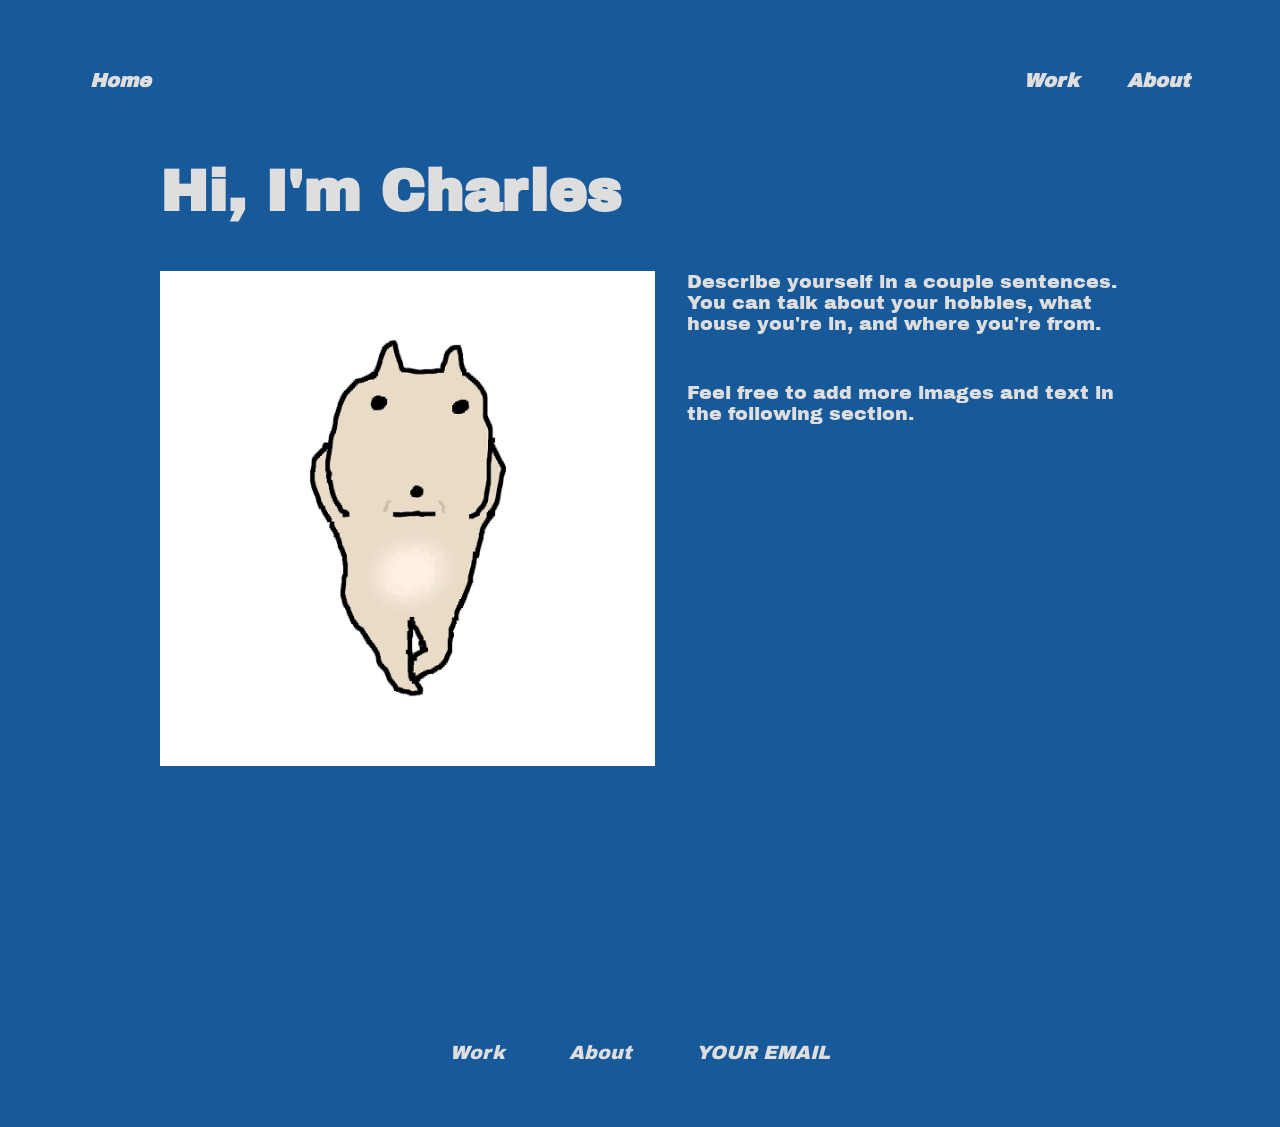
==== about.html @ eee77132 "website changes" ====
<!DOCTYPE html>
<html lang="en">
  <head>
    <title>See config.js</title>
    <meta charset="UTF-8">
    <meta name="viewport" content="width=device-width, initial-scale=1.0">
    <meta http-equiv="X-UA-Compatible" content="ie=edge">
    <link rel="stylesheet" href="./style.css">
  </head>

  <nav>
    <a id="home" href="./index.html">Home</a>
    <a href="./index.html#final-project">Work</a>
    <a href="./about.html">About</a>
  </nav>

  <body>
    <section class="about">
      <h1>Hi, I'm <span id="student-name"></span></h1>

      <img src="./placeholder_assets/placehold_pfp.PNG">

      <div>
        <p>
          Describe yourself in a couple sentences. You can talk about your hobbies, what house you're in, and where you're from.
        </p>

        <p>
          Feel free to add more images and text in the following section.
        </p>
      </div>
    </section>

    <section class="blog"></section>
  </body>

  <footer>See config.js</footer>

  <script src="./config.js"></script>
</html>
---- style.css ----
@import url("https://fonts.googleapis.com/css2?family=Archivo+Black&display=swap");

:root {
  --secondary-background-color: color-mix(in srgb, var(--text-color) 8%, var(--background-color) 92%);
  --accent-color: #FFFFFF;
}

*,
*::before,
*::after {
  margin: 0;
  padding: 0;
  box-sizing: inherit;
}

html {
  color: var(--text-color);
  background-color: var(--background-color);
  font-family: var(--font-family);
  box-sizing: border-box;
}

/* TEXT */

h1, h2, h3, p, b, ul, ol, pre, table {
  margin-bottom: 3rem;
}

h1 {
  font-size: clamp(3rem, 4.5vw, 100rem);
  font-weight: 900;
}

h2 {
  font-size: clamp(2rem, 3vw, 100rem);
  font-weight: 600;
  font-style: italic;
  margin-bottom: 0.5rem;
}

h3 {
  font-size: clamp(1.5rem, 2.5vw, 100rem);
  font-weight: 400;
  margin-bottom: 0.5rem;
}

p {
  font-size: clamp(1.2rem, 1.2vw, 100rem);
  font-weight: 400;
}

b {
  font-size: clamp(1.2rem, 1.2vw, 100rem);
  font-weight: 700;
}

a {
  text-decoration: underline;
  color: var(--text-color);
}

ul, ol, tr{
  font-size: clamp(1.2rem, 1.2vw, 100rem);
  list-style-position: inside;
}

code {
  font-family: var(--mono-font-family);
  background-color: var(--secondary-background-color);
  border-radius: 5px;
  padding: 0px 5px 3px 5px;
}

pre {
  padding: 1vw;
  background-color: var(--secondary-background-color);
  border-radius: 5px;
}

pre code {
  background-color: none;
  font-size: clamp(0.8rem, 0.8vw, 100rem);
  padding: 0%;
  margin: 0%;
}

table {
  border-collapse: collapse;
  width: 100%;
}

th, td {
  border: 1px solid var(--text-color);
  padding: 5px 8px;
  text-align: left;
}

.caption {
  font-size: clamp(1rem, 1vw, 100rem);
  align-self: center;
}

/* Media */

iframe, video, img, .img-duo, .img-trip, .img-quad {
  width: clamp(20rem, 45vw, 160rem); 
  margin-bottom: 2rem;
  align-self: center;
}


iframe, video {
  height: clamp(11.25rem, 25.313vw, 90rem);
  border: none;
}

img {
  object-fit: cover;
}

img:has(+ .caption) {
  margin-bottom: 0.5rem;
}

.img-duo {
  display: flex;
  flex-direction: row;
  overflow: hidden;
}

.img-duo img {
  width: clamp(10rem, 22.5vw, 100rem);
  margin-bottom: 0rem;
}

.img-trip {
  display: flex;
  flex-direction: row;
  overflow: hidden;
}

.img-trip img {
  width: clamp(6.666rem, 15vw, 100rem);
  margin-bottom: 0rem;
}

.img-quad {
  display: grid;
  grid-template-columns: repeat(2, 1fr);
  gap: 0%;
}

.img-quad img {
  width: clamp(10rem, 22.5vw, 100rem);
  margin-bottom: 0rem;
}

/* Slideshow */

.slideshow-container {
  position: relative;
  align-self: center;
  overflow: hidden;
}

.slides {
  display: none;
}

.prev, .next {
  position: absolute;
  top: 50%;
  transform: translateY(-100%);
  padding: 0vh 2vw;

  color: var(--background-color);
  cursor: pointer;
  user-select: none;
  text-decoration: none;

  font-style: var(--mono-font-family);
  font-size: clamp(2rem, 3vw, 100rem);
  filter: invert(1);
  mix-blend-mode: difference;

  display: flex;
  align-items: center;
}

.next { right: 0; }

/* Blog */

.blog {
  width: clamp(0rem, 85vw, 60rem);
  display: flex;
  flex-direction: column;
  margin-left: auto;
  margin-right: auto;
}

/* Nav */

nav {
  height: clamp(0rem, 20vw, 10rem);
  width: 100vw;
  padding: 0rem 7vw;
  gap: 3rem;
  display: flex;
  align-items: center;
  justify-content: flex-end;
}

nav a {
  font-size: clamp(1rem, 1.5vw, 100rem);
  font-weight: 900;
  font-style: italic;
  text-decoration: none;
}

nav #home {
  margin-right: auto;
}

/* Footer */

footer {
  width: 100vw;
  margin-top: 20vh;
  padding: 5vw;
  gap: 5vw;
  display: flex;
  justify-content: center;
  align-items: center;
}

footer #contact-info {
  display: flex;
  flex-direction: column;
}

footer a {
  font-size: clamp(1rem, 1.5vw, 100rem);
  font-weight: 400;
  font-style: italic;
  text-decoration: none;
}

/* Hero */

#hero {
  height: 70vh;
  padding: 0vh 7vw;
  display: flex;
  flex-direction: column;
  align-items: left;
  justify-content: center;
}

#hero h1 {
  font-size: clamp(3.5rem, 8vw, 100rem);
  font-weight: 700;
  margin-bottom: 3rem;
}

/* Final project */

#final-project {
  padding: 0vh 7vw;
}

/* Work */

#work {
  padding: 0vh 7vw;
  display: flex;
  flex-direction: column;
}

#work a {
  font-size: clamp(1.4rem, 2.2vw, 100rem);
}

/* About */

.about {
  width: clamp(0rem, 85vw, 60rem);
  display: grid;
  grid-template-columns: auto 1fr; 
  margin-left: auto;
  margin-right: auto;
}

.about h1 {
  grid-column: 1 / -1;
}

.about img {
  width: 100%;
  height: 55vh;
  padding-right: 2rem;
}

@media (max-width: 1000px) { 
  .about { grid-template-columns: 1fr; } 
  .about img { padding-right: 0%;}
}
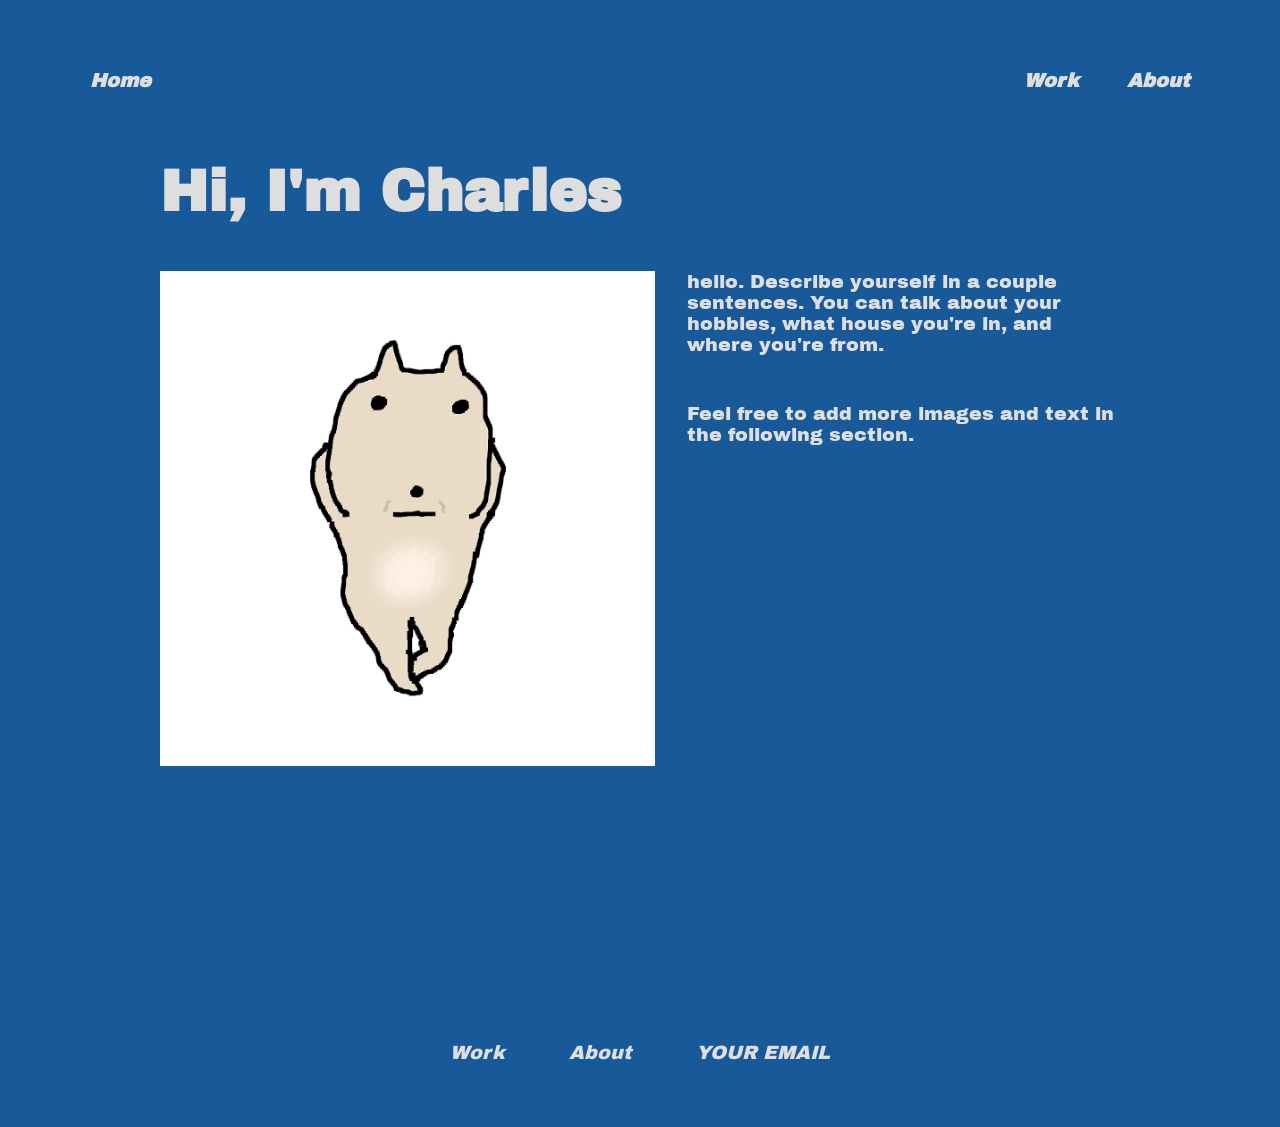
==== commit 0a7e5c3c: "change" ====
--- a/about.html
+++ b/about.html
@@ -22,7 +22,7 @@
 
       <div>
         <p>
-          Describe yourself in a couple sentences. You can talk about your hobbies, what house you're in, and where you're from.
+        hello. Describe yourself in a couple sentences. You can talk about your hobbies, what house you're in, and where you're from.
         </p>
 
         <p>
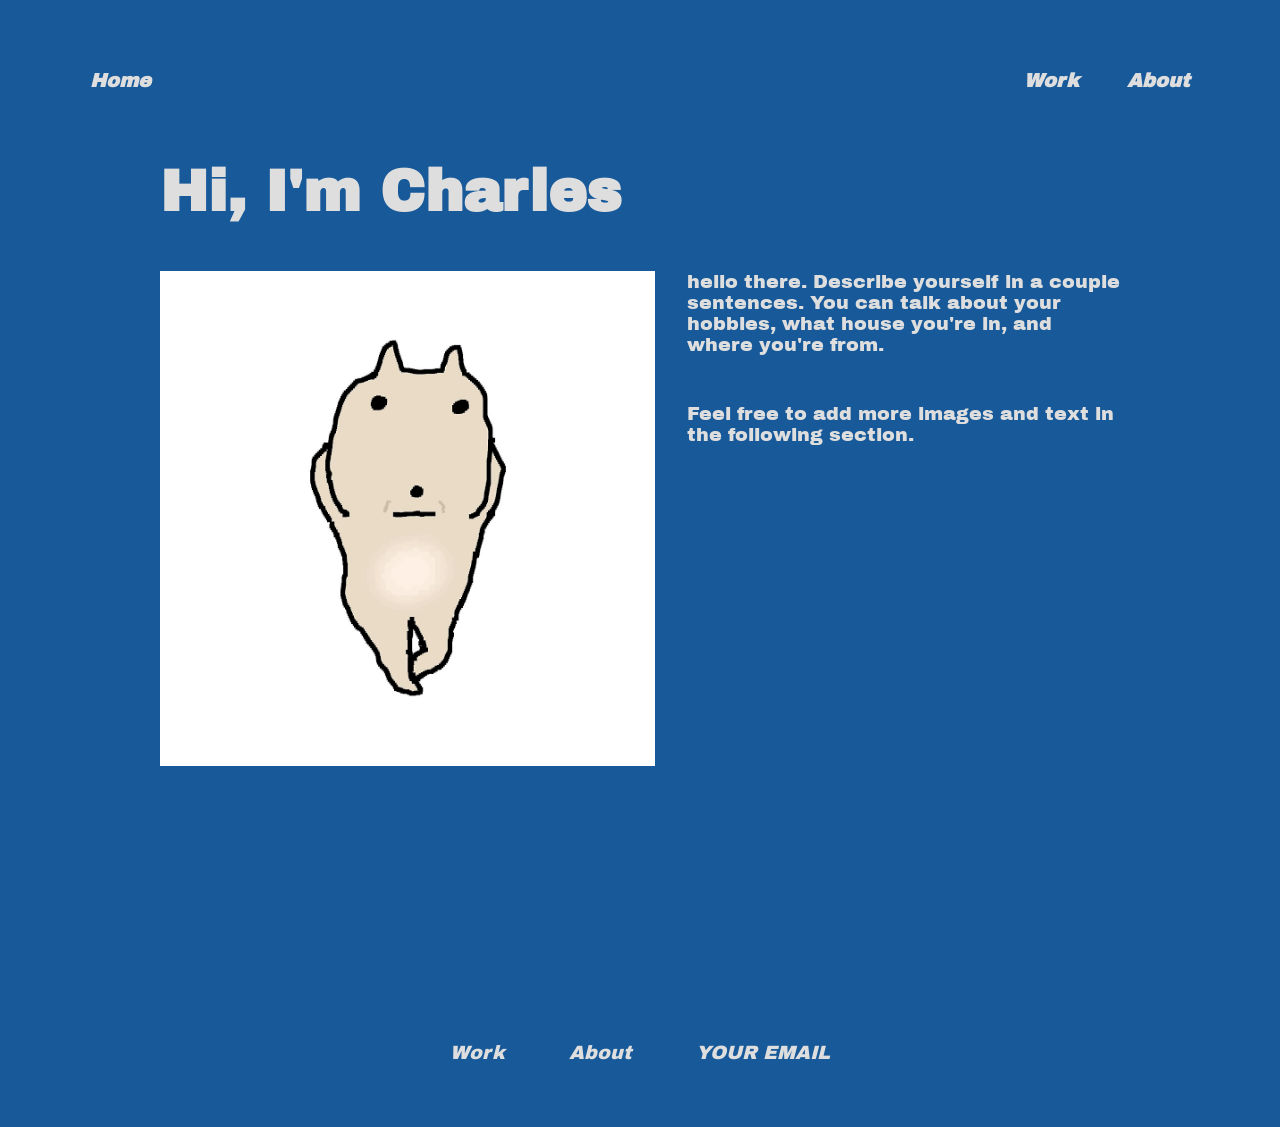
==== commit f794ab19: "change" ====
--- a/about.html
+++ b/about.html
@@ -22,7 +22,7 @@
 
       <div>
         <p>
-        hello. Describe yourself in a couple sentences. You can talk about your hobbies, what house you're in, and where you're from.
+        hello there. Describe yourself in a couple sentences. You can talk about your hobbies, what house you're in, and where you're from.
         </p>
 
         <p>
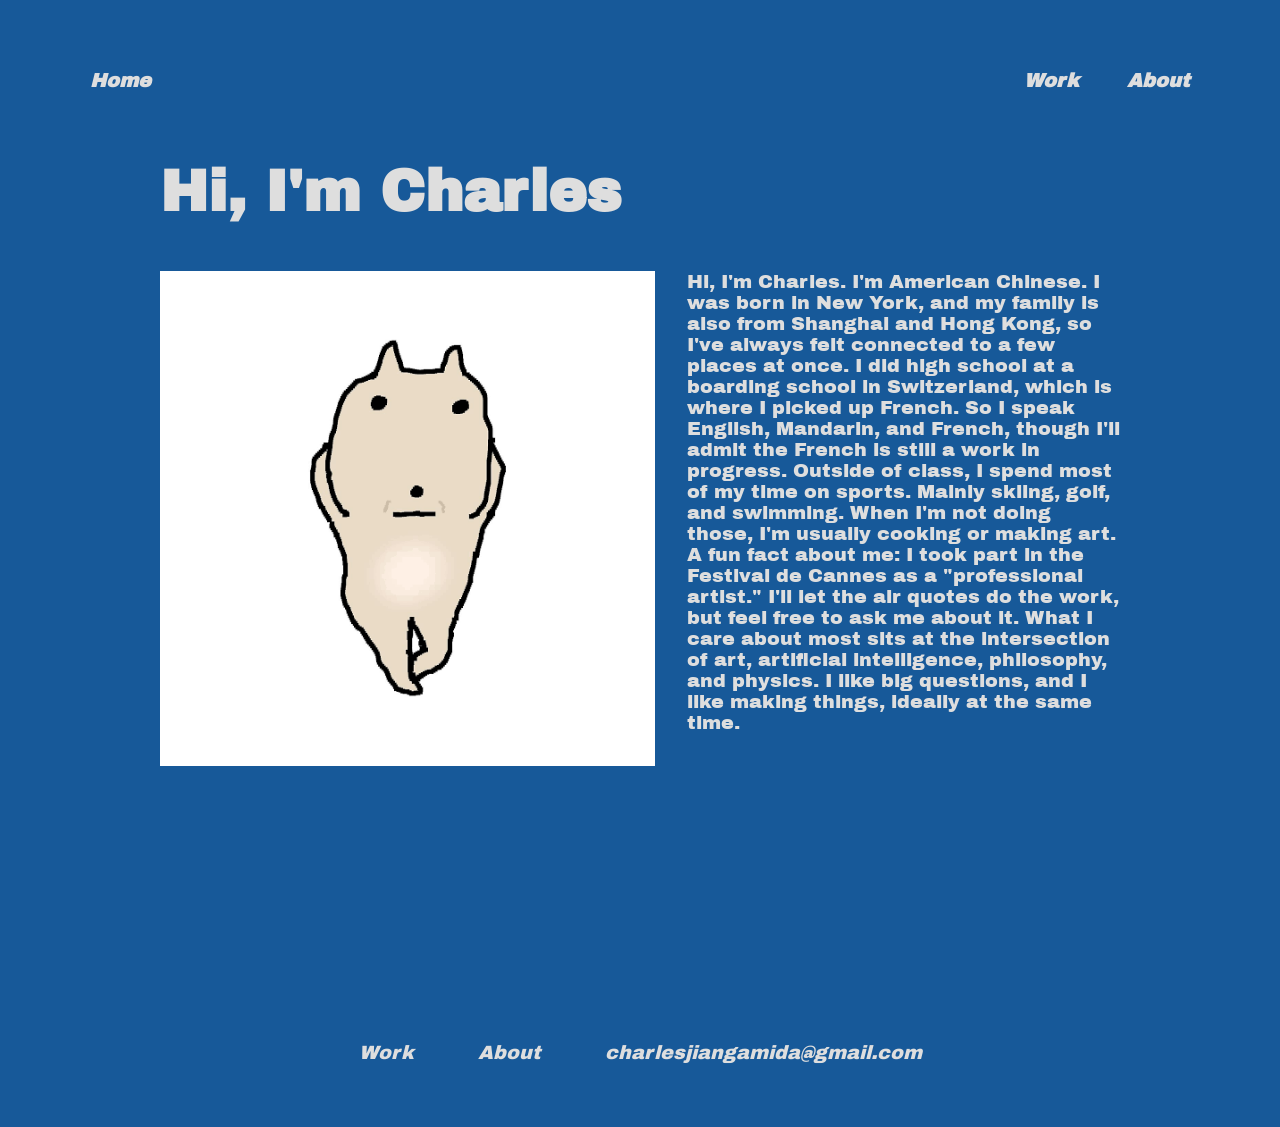
==== commit b8332350: "changes" ====
--- a/about.html
+++ b/about.html
@@ -22,12 +22,13 @@
 
       <div>
         <p>
-        hello there. Describe yourself in a couple sentences. You can talk about your hobbies, what house you're in, and where you're from.
+          Hi, I'm Charles. I'm American Chinese. I was born in New York, and my family is also from Shanghai and Hong Kong, so I've always felt connected to a few places at once. I did high school at a boarding school in Switzerland, which is where I picked up French. So I speak English, Mandarin, and French, though I'll admit the French is still a work in progress.
+          Outside of class, I spend most of my time on sports. Mainly skiing, golf, and swimming. When I'm not doing those, I'm usually cooking or making art.
+          A fun fact about me: I took part in the Festival de Cannes as a "professional artist." I'll let the air quotes do the work, but feel free to ask me about it.
+          What I care about most sits at the intersection of art, artificial intelligence, philosophy, and physics. I like big questions, and I like making things, ideally at the same time.
         </p>
 
-        <p>
-          Feel free to add more images and text in the following section.
-        </p>
+  
       </div>
     </section>
 
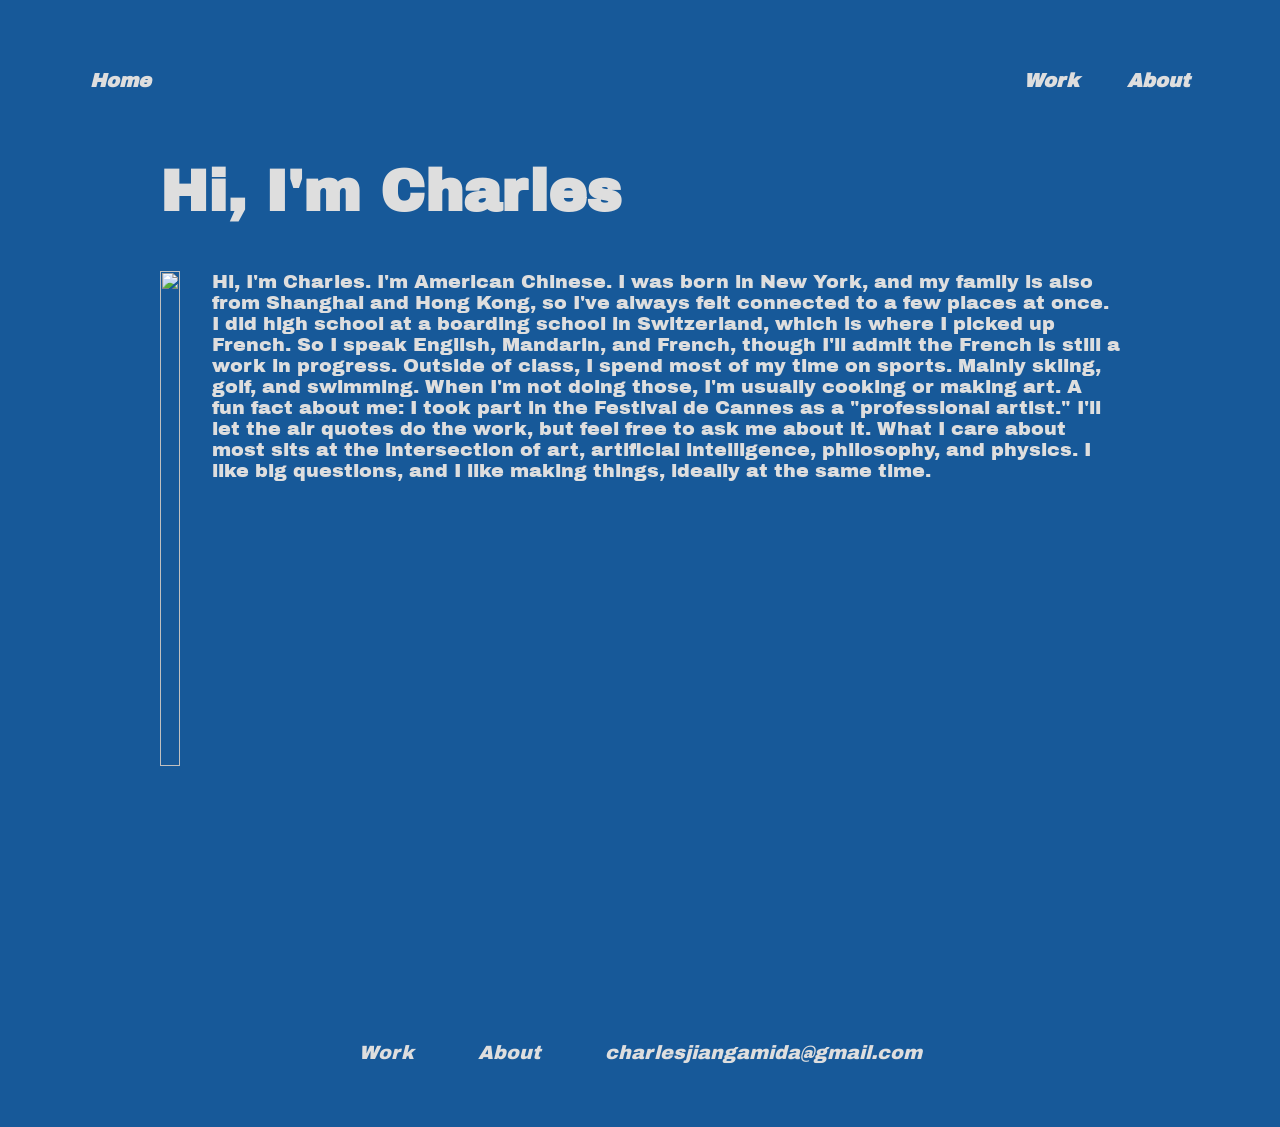
==== commit 749c553b: "change" ====
--- a/about.html
+++ b/about.html
@@ -18,7 +18,7 @@
     <section class="about">
       <h1>Hi, I'm <span id="student-name"></span></h1>
 
-      <img src="./placeholder_assets/placehold_pfp.PNG">
+      <img src="./placeholder_assets/IMG_1988.jpg">
 
       <div>
         <p>
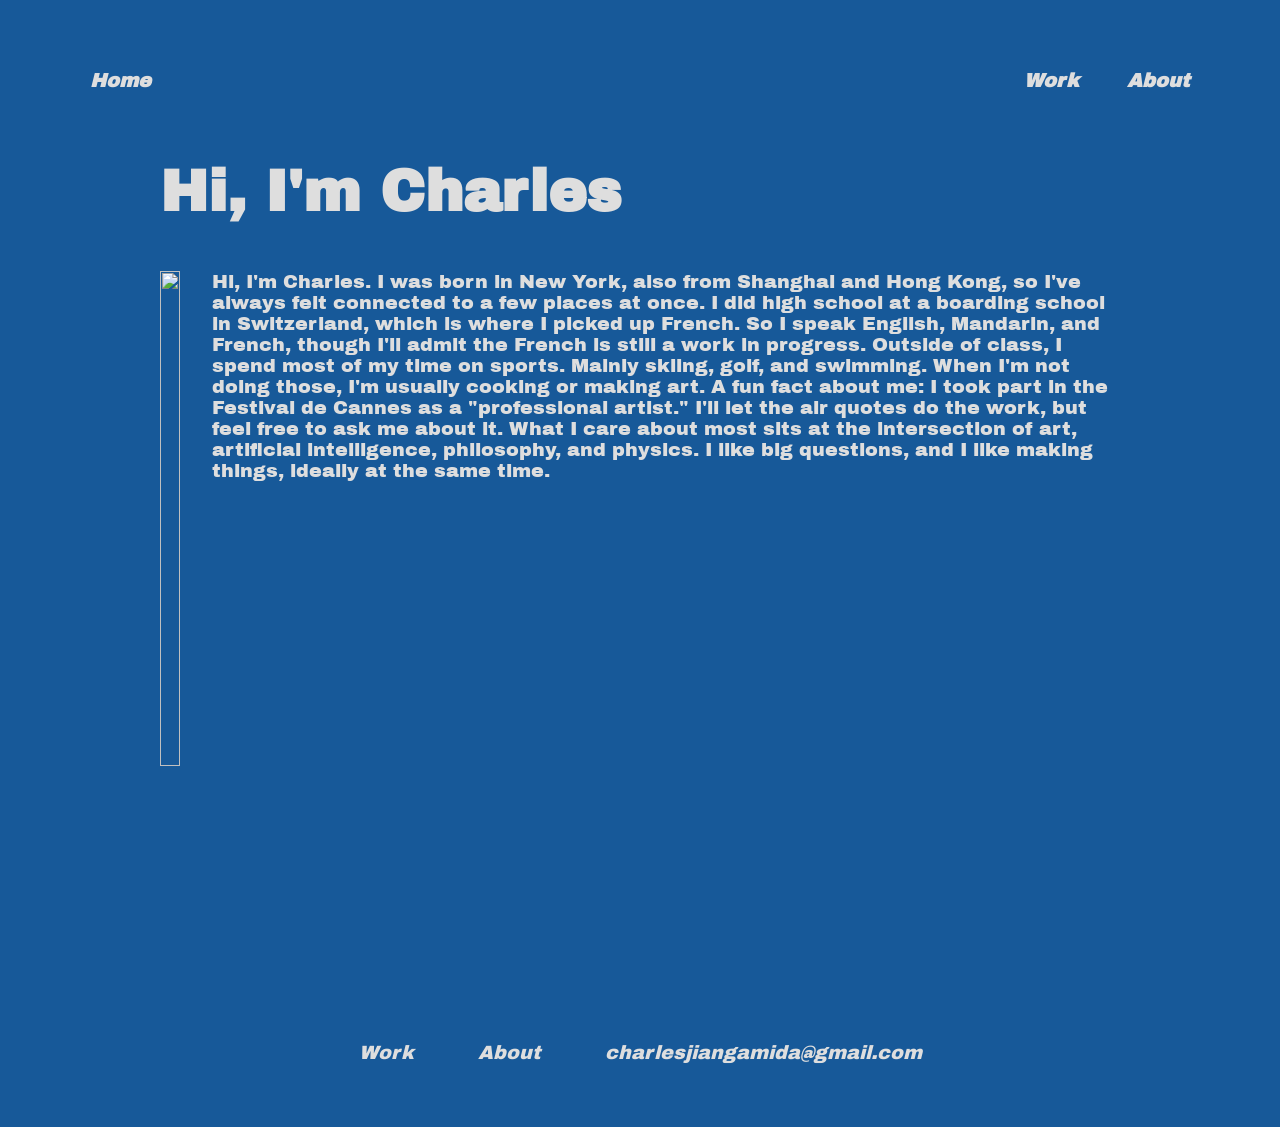
==== commit bbcd4d52: "Update about.html" ====
--- a/about.html
+++ b/about.html
@@ -22,7 +22,7 @@
 
       <div>
         <p>
-          Hi, I'm Charles. I'm American Chinese. I was born in New York, and my family is also from Shanghai and Hong Kong, so I've always felt connected to a few places at once. I did high school at a boarding school in Switzerland, which is where I picked up French. So I speak English, Mandarin, and French, though I'll admit the French is still a work in progress.
+          Hi, I'm Charles. I was born in New York, also from Shanghai and Hong Kong, so I've always felt connected to a few places at once. I did high school at a boarding school in Switzerland, which is where I picked up French. So I speak English, Mandarin, and French, though I'll admit the French is still a work in progress.
           Outside of class, I spend most of my time on sports. Mainly skiing, golf, and swimming. When I'm not doing those, I'm usually cooking or making art.
           A fun fact about me: I took part in the Festival de Cannes as a "professional artist." I'll let the air quotes do the work, but feel free to ask me about it.
           What I care about most sits at the intersection of art, artificial intelligence, philosophy, and physics. I like big questions, and I like making things, ideally at the same time.
